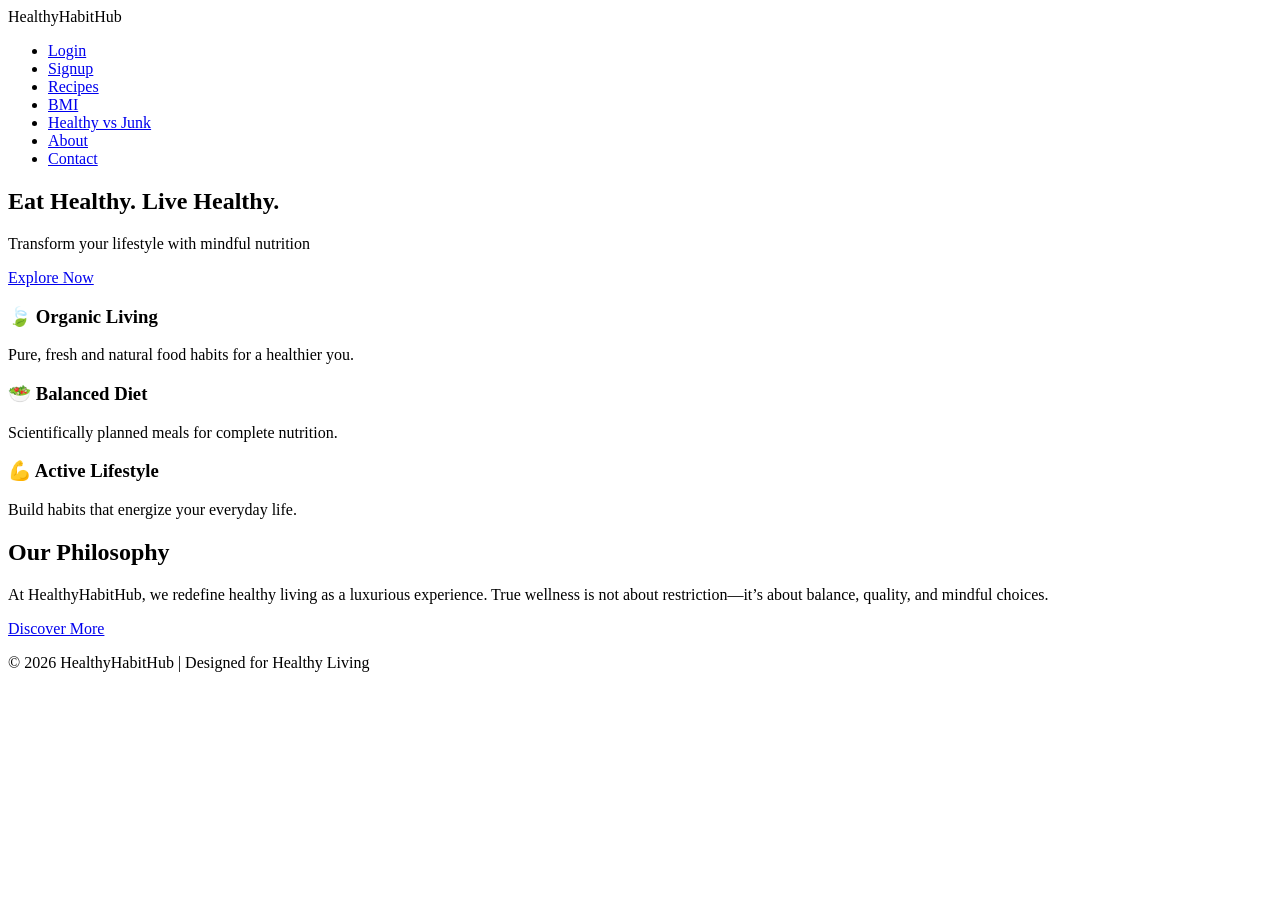
==== html/index.html @ 0f7abb40 "Initial commit - HealthyHabitHub frontend" ====
<!DOCTYPE html>
<html lang="en">
<head>
<meta charset="UTF-8">
<meta name="viewport" content="width=device-width, initial-scale=1.0">
<title>HealthyHabitHub</title>

<link rel="stylesheet" href="style.css">

<!-- Google Font -->
<link href="https://fonts.googleapis.com/css2?family=Playfair+Display:wght@500;700&family=Poppins:wght@300;400&display=swap" rel="stylesheet">
</head>

<body>

<!-- Navbar -->
<header class="navbar">
    <div class="logo">HealthyHabitHub</div>
    <ul>
        
        <li><a href="login.html"class="btn-nav">Login</a></li>
        <li><a href="signup.html"class="btn-nav">Signup</a></li>
        <li><a href="recipe.html"class="btn-nav">Recipes</a></li>
        <li><a href="bmi.html"class="btn-nav">BMI</a></li>
        <li><a href="healthy-junk.html" class="btn-nav">Healthy vs Junk</a></li>
        <li><a href="about.html"class="btn-nav">About</a></li>
        <li><a href="contact.html" class="btn-nav">Contact</a></li>
    </ul>
</header>

<!-- Hero Section -->
<section class="hero">
    <div class="overlay"></div>
    <div class="hero-content">
        <h1>Eat Healthy. Live Healthy.</h1>
        <p>Transform your lifestyle with mindful nutrition</p>
        <a href="recipe.html" class="btn">Explore Now</a>
    </div>
</section>

<!-- Experience Section -->
<section class="experience">
    <div class="box">
        <h3>🍃 Organic Living</h3>
        <p>Pure, fresh and natural food habits for a healthier you.</p>
    </div>
    <div class="box">
        <h3>🥗 Balanced Diet</h3>
        <p>Scientifically planned meals for complete nutrition.</p>
    </div>
    <div class="box">
        <h3>💪 Active Lifestyle</h3>
        <p>Build habits that energize your everyday life.</p>
    </div>
</section>

<!-- Luxury About Section -->
<section class="about">
    <div class="about-text">
        <h2>Our Philosophy</h2>
        <p>
            At HealthyHabitHub, we redefine healthy living as a luxurious experience.
            True wellness is not about restriction—it’s about balance, quality, and mindful choices.
        </p>
        <a href="about.html" class="btn-outline">Discover More</a>
    </div>
</section>

<!-- Footer -->
<footer>
    <p>© 2026 HealthyHabitHub | Designed for Healthy Living</p>
</footer>

</body>
</html>
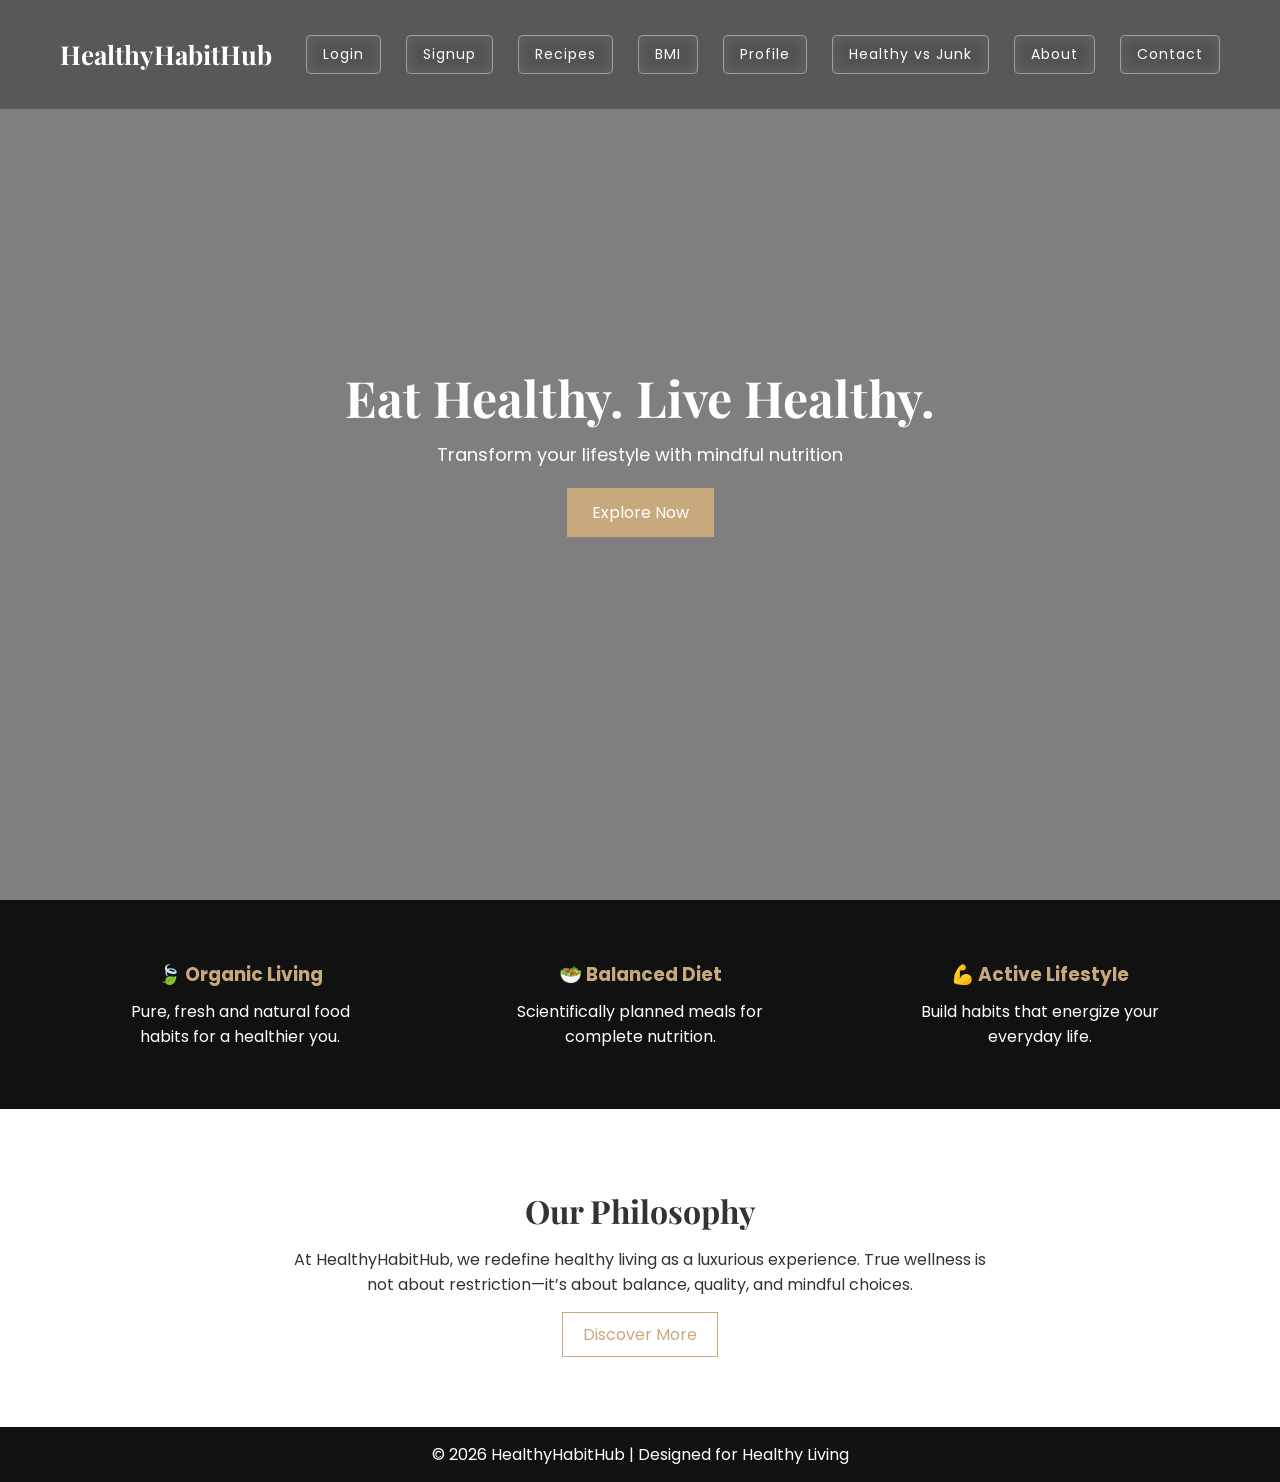
==== commit 1e862f51: "Prepare HealthyHabitHub for deployment" ====
--- a/html/index.html
+++ b/html/index.html
@@ -5,7 +5,7 @@
 <meta name="viewport" content="width=device-width, initial-scale=1.0">
 <title>HealthyHabitHub</title>
 
-<link rel="stylesheet" href="style.css">
+<link rel="stylesheet" href="../css/style.css">
 
 <!-- Google Font -->
 <link href="https://fonts.googleapis.com/css2?family=Playfair+Display:wght@500;700&family=Poppins:wght@300;400&display=swap" rel="stylesheet">
@@ -22,6 +22,7 @@
         <li><a href="signup.html"class="btn-nav">Signup</a></li>
         <li><a href="recipe.html"class="btn-nav">Recipes</a></li>
         <li><a href="bmi.html"class="btn-nav">BMI</a></li>
+        <li><a href="profile.html" class="btn-nav"> Profile</a></li>
         <li><a href="healthy-junk.html" class="btn-nav">Healthy vs Junk</a></li>
         <li><a href="about.html"class="btn-nav">About</a></li>
         <li><a href="contact.html" class="btn-nav">Contact</a></li>
--- a/css/style.css
+++ b/css/style.css
@@ -0,0 +1,217 @@
+/* Reset */
+* {
+    margin: 0;
+    padding: 0;
+    box-sizing: border-box;
+}
+
+body {
+    font-family: 'Poppins', sans-serif;
+    color: #333;
+}
+
+/* Navbar */
+.navbar {
+    position: absolute;
+    width: 100%;
+    padding: 35px 60px;
+    display: flex;
+    justify-content: space-between;
+    align-items: center;
+    color: white;
+    z-index: 10;
+}
+
+.logo {
+    font-family: 'Playfair Display', serif;
+    font-size: 26px;
+    font-weight: bold;
+}
+
+.navbar ul {
+    list-style: none;
+    display: flex;
+    gap: 25px;
+}
+
+.navbar ul li a {
+    text-decoration: none;
+    color: white;
+    font-size: 14px;
+    letter-spacing: 1px;
+}
+
+.btn-nav {
+    border: 1px solid white;
+    padding: 6px 12px;
+}
+
+/* Hero */
+.hero {
+    height: 100vh;
+    background: url('https://images.unsplash.com/photo-1504674900247-0877df9cc836') no-repeat center/cover;
+    position: relative;
+}
+
+.overlay {
+    position: absolute;
+    width: 100%;
+    height: 100%;
+    background: rgba(0,0,0,0.5);
+}
+
+.hero-content {
+    position: relative;
+    z-index: 2;
+    height: 100%;
+    display: flex;
+    flex-direction: column;
+    justify-content: center;
+    align-items: center;
+    color: white;
+}
+
+.hero-content h1 {
+    font-family: 'Playfair Display', serif;
+    font-size: 50px;
+    margin-bottom: 10px;
+}
+
+.hero-content p {
+    margin-bottom: 20px;
+    font-size: 18px;
+}
+
+/* Buttons */
+.btn {
+    padding: 12px 25px;
+    background: #c8a97e;
+    color: white;
+    text-decoration: none;
+}
+
+.btn:hover {
+    background: #a8895f;
+}
+
+.btn-outline {
+    border: 1px solid #c8a97e;
+    padding: 10px 20px;
+    color: #c8a97e;
+    text-decoration: none;
+    margin-top: 50px;
+
+}
+
+.btn-outline:hover {
+    background: #c8a97e;
+    color: white;
+}
+
+/* Experience Section */
+.experience {
+    display: flex;
+    justify-content: space-around;
+    padding: 60px 40px;
+    background: #111;
+    color: white;
+    text-align: center;
+}
+
+.box {
+    max-width: 250px;
+}
+
+.box h3 {
+    margin-bottom: 10px;
+    color: #c8a97e;
+}
+
+/* About Section */
+.about {
+    padding: 80px 20px;
+    text-align: center;
+}
+
+.about-text {
+    max-width: 700px;
+    margin: auto;
+    
+}
+
+
+
+.about h2 {
+    font-family: 'Playfair Display', serif;
+    font-size: 32px;
+    margin-bottom: 15px;
+}
+
+/* Footer */
+footer {
+    background: #111;
+    color: white;
+    text-align: center;
+    padding: 15px;
+}
+
+/* Responsive */
+@media (max-width: 768px) {
+    .experience {
+        flex-direction: column;
+        gap: 20px;
+    }
+
+    .hero-content h1 {
+        font-size: 32px;
+    }
+
+    .navbar {
+        flex-direction: column;
+        gap: 10px;
+    }
+}
+
+.about-text p {
+    margin-bottom: 25px;
+}
+
+.navbar ul li {
+    display: flex;
+    align-items: center;
+}
+
+.btn-nav {
+    background: #c8a97e;
+    padding: 8px 16px;
+    color: white;
+    text-decoration: none;
+    border: none;
+}
+
+.btn-nav:hover {
+    background: #a8895f;
+}
+
+.navbar {
+    background: rgba(0,0,0,0.3);
+    backdrop-filter: blur(6px);
+    -webkit-backdrop-filter: blur(6px);
+}
+
+.btn-nav {
+    border: 1px solid rgba(255,255,255,0.4);
+    padding: 8px 16px;
+    color: white;
+    background: rgba(255, 255, 255, 0.1); /* REQUIRED */
+    
+    backdrop-filter: blur(8px);
+    -webkit-backdrop-filter: blur(8px); /* IMPORTANT for Chrome/Safari */
+
+    border-radius: 5px;
+    transition: 0.3s;
+}
+
+.btn-nav:hover {
+    background: rgba(255,255,255,0.25);
+}   
